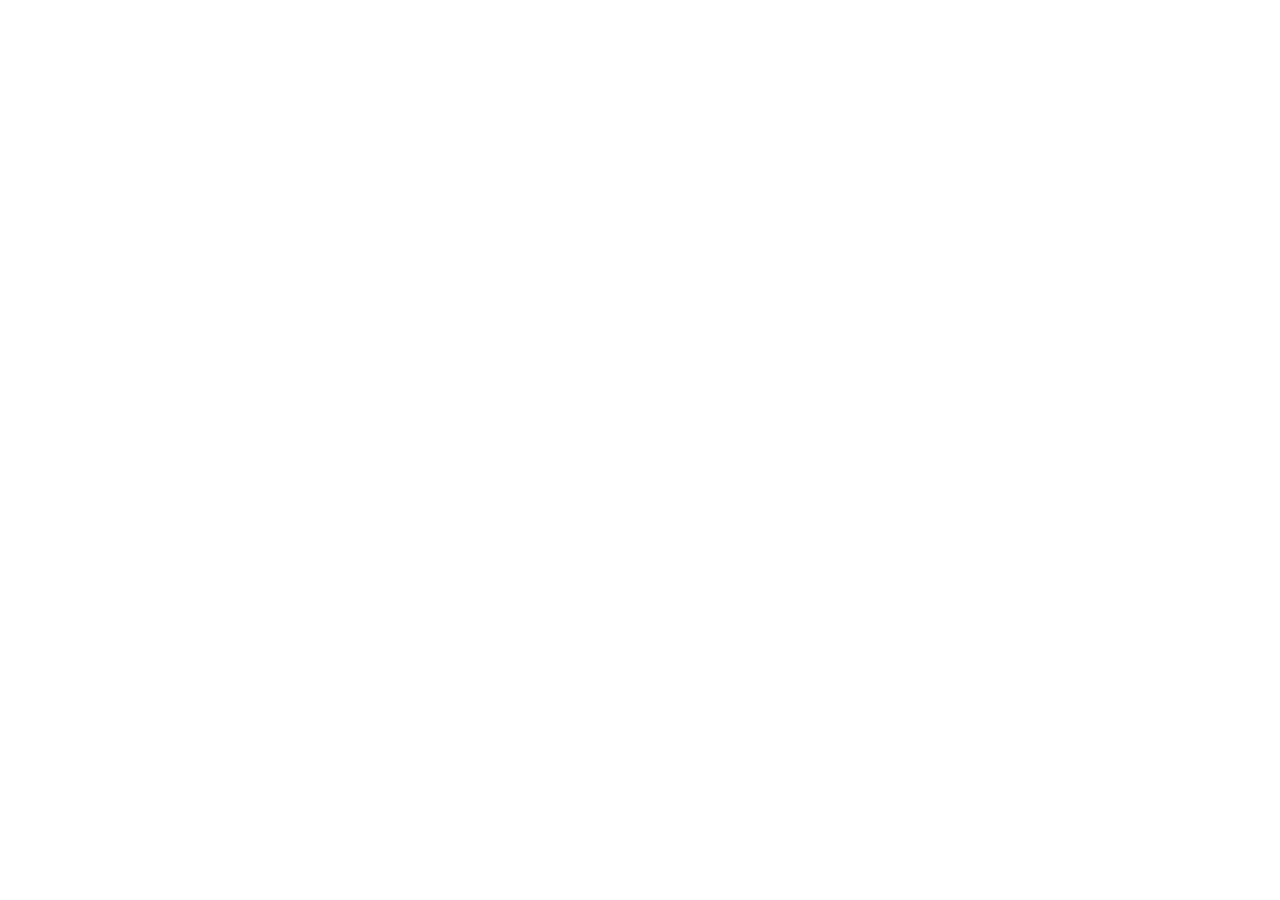
==== social.html @ 37666413 "page html" ====
<!DOCTYPE html>
<html lang="en">
<head>
    <meta charset="UTF-8">
    <meta name="viewport" content="width=device-width, initial-scale=1.0">
    <title>Social link</title>
</head>
<body>
    
</body>
</html>
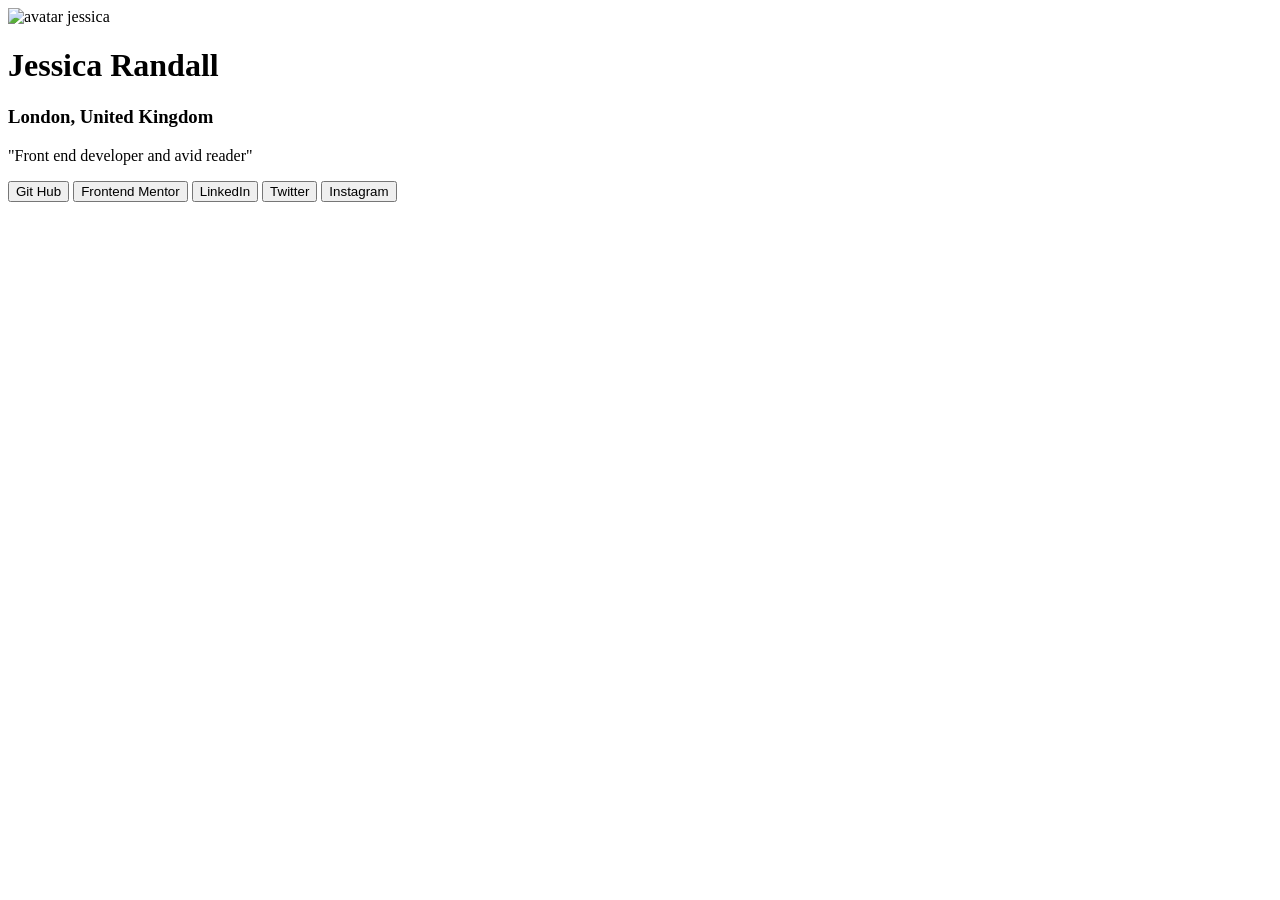
==== commit f54abe5b: "code html" ====
--- a/social.html
+++ b/social.html
@@ -6,6 +6,20 @@
     <title>Social link</title>
 </head>
 <body>
+    <div class="card">
+        <header>
+            <img src="assets/images/avatar-jessica.jpeg" alt="avatar jessica">
+        </header>
+        <h1>Jessica Randall</h1>
+        <h3>London, United Kingdom</h3>
+        <p>"Front end developer and avid reader"</p>
+
+        <button class="btn">Git Hub</button>
+            <button>Frontend Mentor</button>
+            <button>LinkedIn</button>
+            <button>Twitter </button>
+            <button>Instagram</button>
+</div>
     
 </body>
 </html>
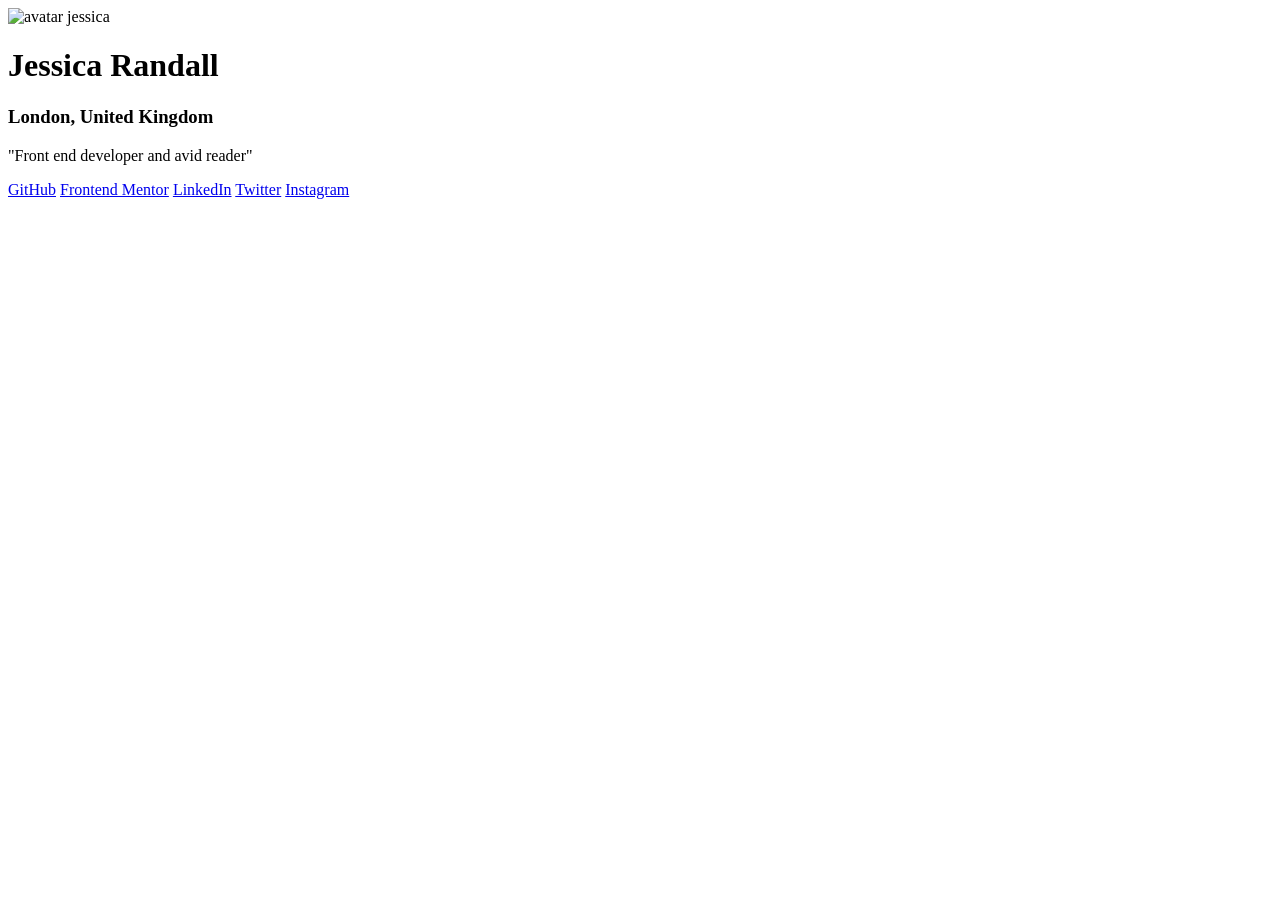
==== commit 3dccb3b1: "code html" ====
--- a/social.html
+++ b/social.html
@@ -4,21 +4,23 @@
     <meta charset="UTF-8">
     <meta name="viewport" content="width=device-width, initial-scale=1.0">
     <title>Social link</title>
+    <link rel="stylesheet" href="social.css">
 </head>
 <body>
     <div class="card">
-        <header>
             <img src="assets/images/avatar-jessica.jpeg" alt="avatar jessica">
-        </header>
+        
         <h1>Jessica Randall</h1>
         <h3>London, United Kingdom</h3>
         <p>"Front end developer and avid reader"</p>
 
-        <button class="btn">Git Hub</button>
-            <button>Frontend Mentor</button>
-            <button>LinkedIn</button>
-            <button>Twitter </button>
-            <button>Instagram</button>
+           <div class="links">
+      <a href="#" class="active">GitHub</a> 
+      <a href="#">Frontend Mentor</a>
+      <a href="#">LinkedIn</a>
+      <a href="#">Twitter</a>
+      <a href="#">Instagram</a>
+    </div>
 </div>
     
 </body>
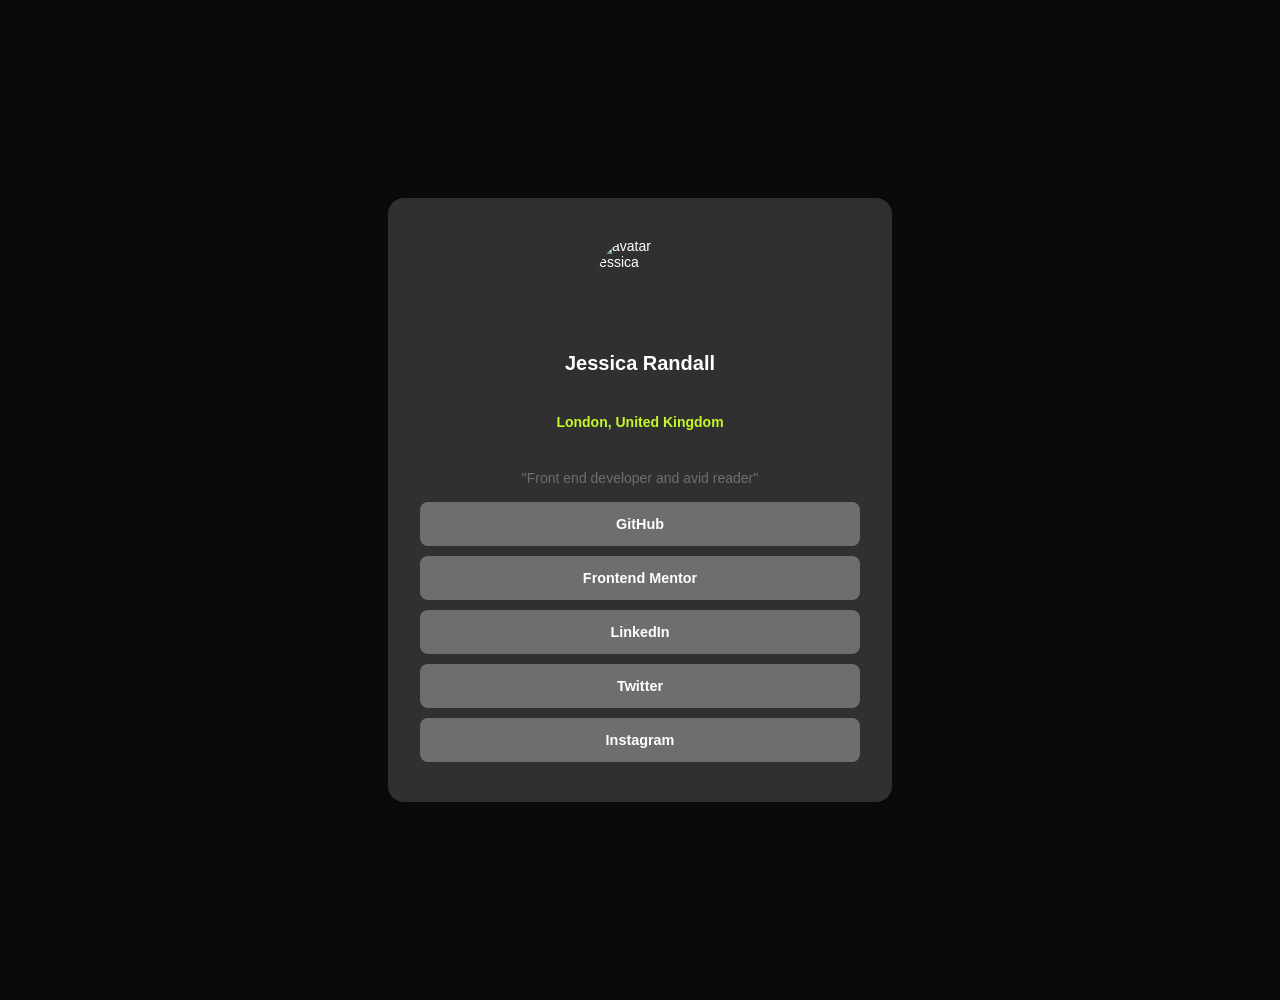
==== commit 48bfeae3: "code html" ====
--- a/social.html
+++ b/social.html
@@ -15,7 +15,7 @@
         <p>"Front end developer and avid reader"</p>
 
            <div class="links">
-      <a href="#" class="active">GitHub</a> 
+      <a href="#" >GitHub</a> 
       <a href="#">Frontend Mentor</a>
       <a href="#">LinkedIn</a>
       <a href="#">Twitter</a>
--- a/social.css
+++ b/social.css
@@ -0,0 +1,86 @@
+img{
+    border-radius: 50px;
+    width: 88px;
+    height: 88px;
+    object-fit: cover; 
+}
+
+body {
+  min-height: 100vh;           
+  background-color:hsl(0, 0%, 4%);       
+  display: flex;
+  align-items: center;         
+  justify-content: center;     
+  font-family: sans-serif;
+  margin-bottom: 50px;
+  margin-top: 50px;
+}
+
+.card{
+    
+background-color: hsl(0, 1%, 19%);
+color:hsl(0, 0%, 100%);
+border-radius: 16px;
+padding: 40px 32px;
+width: 440px;                
+display: flex;
+flex-direction: column;      
+align-items: center;          
+gap: 12px;  
+font-size: 14px;    
+   
+}
+
+h1{
+      color:hsl(0, 0%, 100%);
+  font-size: 1.25rem;
+  font-weight: 700;
+  text-align: center;
+}
+
+h3{
+    color: hsl(75, 94%, 57%);
+  font-size: 0.875rem;
+  font-weight: 600;
+  text-align: center;
+}
+
+p{
+      color: hsl(0, 0%, 43%);
+  font-size: 0.875rem;
+  text-align: center;
+  margin-bottom: 4px;
+}
+
+.links{
+    width: 100%;
+    display: flex;
+    flex-direction: column;
+    gap: 10px;
+}
+
+.links a {
+  display: block;               
+  text-align: center;
+  text-decoration: none;        
+  padding: 14px;
+  border-radius: 8px;
+  font-size: 0.9rem;
+  font-weight: 600;
+  background-color:  hsl(0, 0%, 43%);   
+  color: hsl(0, 0%, 100%);
+  transition: opacity 0.2s;    /* animation douce au survol */
+}
+
+
+  .links a:focus {
+  background-color:hsl(75, 94%, 57%) ;   /* vert citron */
+  color: #1a1a1a;              /* texte sombre */
+}
+
+@media (max-width: 375px) {
+  .card {
+    width: 90vw;               
+    padding: 32px 20px;
+  }
+}
